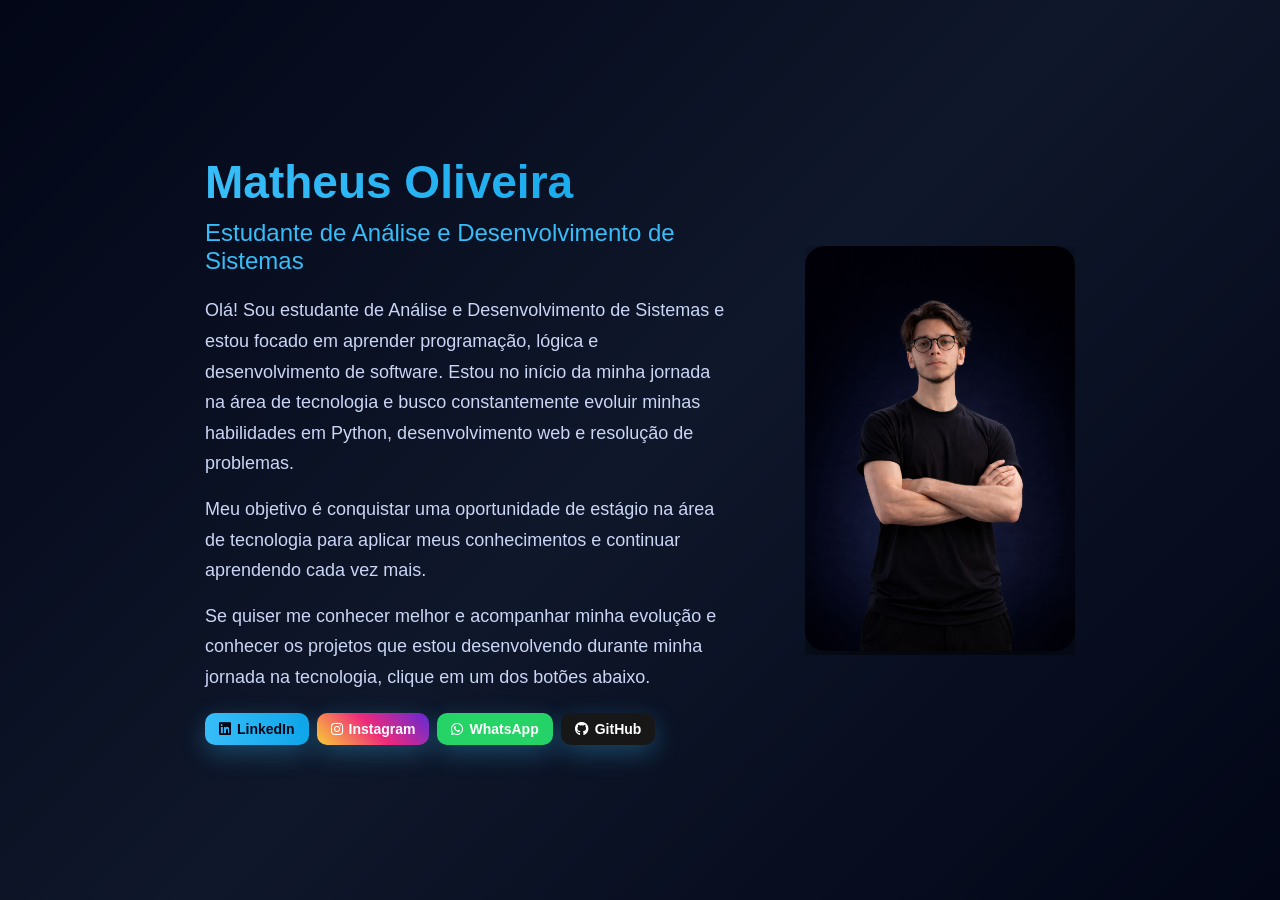
==== index.html @ d2b79931 "Add meta tags for theme color and status bar style Added meta tags for theme color and status bar st" ====
<!DOCTYPE html>
<html lang="pt-br">
<head>

<meta charset="UTF-8">
<meta name="viewport" content="width=device-width, initial-scale=1.0">

<meta name="theme-color" content="#020617">
<meta name="apple-mobile-web-app-status-bar-style" content="black-translucent">

<title>Matheus Oliveira | Estudante de ADS</title>

<link rel="stylesheet" href="https://cdnjs.cloudflare.com/ajax/libs/font-awesome/6.5.0/css/all.min.css">

<style>

html, body{
background:#020617;
}

*{
margin:0;
padding:0;
box-sizing:border-box;
}

body{
font-family:'Segoe UI', Tahoma, Geneva, Verdana, sans-serif;
background:linear-gradient(135deg,#020617,#0f172a,#020617);
color:white;
min-height:100vh;
display:flex;
align-items:center;
justify-content:center;
overflow-x:hidden;
}

/* FUNDO TECNOLÓGICO GRID */

body::before{
content:"";
position:fixed;
top:0;
left:0;
width:100%;
height:100%;

background:
linear-gradient(rgba(56,189,248,0.06) 1px, transparent 1px),
linear-gradient(90deg, rgba(56,189,248,0.06) 1px, transparent 1px);

background-size:40px 40px;

z-index:-2;
}

/* LUZ NEON */

body::after{
content:"";
position:fixed;
top:50%;
left:50%;
width:800px;
height:800px;

background:radial-gradient(circle,#38bdf8 0%, transparent 70%);

transform:translate(-50%,-50%);
opacity:0.18;
filter:blur(120px);

animation:pulse 6s infinite alternate;

z-index:-3;
}

@keyframes pulse{
from{
transform:translate(-50%,-50%) scale(1);
opacity:0.15;
}
to{
transform:translate(-50%,-50%) scale(1.3);
opacity:0.25;
}
}

/* container */

.container{
display:flex;
align-items:center;
justify-content:center;
gap:80px;
padding:60px;
max-width:1200px;
animation:fadeIn 1.2s ease;
}

/* texto */

.texto{
max-width:520px;
}

h1{
font-size:46px;
margin-bottom:10px;
background:linear-gradient(90deg,#38bdf8,#0ea5e9);
-webkit-background-clip:text;
-webkit-text-fill-color:transparent;
}

h2{
margin-bottom:20px;
color:#38bdf8;
font-weight:500;
}

p{
font-size:18px;
line-height:1.7;
color:#cbd5f5;
margin-bottom:15px;
}

/* FOTO */

.foto{
position:relative;
overflow:hidden;
}

.foto img{
width:270px;
border-radius:20px;
box-shadow:0 20px 60px rgba(0,0,0,0.7);
transition:0.4s;
}

.foto:hover img{
transform:scale(1.05) rotate(1deg);
}

/* caixa escondida */

.info{
position:absolute;
bottom:0;
left:0;
width:100%;

background:rgba(2,6,23,0.95);
color:#38bdf8;

padding:16px;
text-align:center;

transform:translateY(100%);
transition:0.4s;

border-bottom-left-radius:20px;
border-bottom-right-radius:20px;

font-weight:600;
}

.foto:hover .info{
transform:translateY(0);
}

.info span{
display:block;
font-size:14px;
margin-top:4px;
color:#cbd5f5;
font-weight:400;
letter-spacing:1px;
}

/* BOTÕES */

.botoes{
display:flex;
flex-wrap:wrap;
gap:8px;
margin-top:20px;
}

.botao{
display:flex;
align-items:center;
justify-content:center;

padding:8px 14px;
font-size:14px;

border-radius:10px;
background:linear-gradient(90deg,#38bdf8,#0ea5e9);
color:#020617;
font-weight:600;
text-decoration:none;
border:none;
cursor:pointer;
transition:0.3s;
box-shadow:0 8px 25px rgba(56,189,248,0.3);
}

.botao:hover{
transform:translateY(-3px);
box-shadow:0 12px 35px rgba(56,189,248,0.5);
}

/* ícones */

.botao i{
margin-right:6px;
}

/* cores específicas */

.instagram{
background:linear-gradient(45deg,#f9ce34,#ee2a7b,#6228d7);
color:white;
}

.whatsapp{
background:#25D366;
color:white;
}

.whatsapp:hover{
background:#1ebe5d;
}

.github{
background:#181717;
color:white;
}

.github:hover{
background:#000;
}

/* animação */

@keyframes fadeIn{
from{
opacity:0;
transform:translateY(20px);
}
to{
opacity:1;
transform:translateY(0);
}
}

/* responsivo */

@media (max-width:900px){

body{
width:100%;
flex-direction:column;
justify-content:flex-start;
min-height:100dvh;
padding-bottom:40px;
}

.container{
flex-direction:column;
text-align:center;
gap:40px;
padding:40px;
width:100%;
align-items:center;
justify-content:center;
}

.botoes{
justify-content:center;
}

.botao{
min-width:140px;
}

.foto img{
width:220px;
}

.info{
transform:translateY(0);
}

h1{
font-size:36px;
}

p{
font-size:16px;
}

}

</style>
</head>

<body>

<div class="container">

<div class="texto">

<h1>Matheus Oliveira</h1>

<h2>Estudante de Análise e Desenvolvimento de Sistemas</h2>

<p>
Olá! Sou estudante de Análise e Desenvolvimento de Sistemas e estou focado em aprender
programação, lógica e desenvolvimento de software. Estou no início da minha jornada
na área de tecnologia e busco constantemente evoluir minhas habilidades em
Python, desenvolvimento web e resolução de problemas.
</p>

<p>
Meu objetivo é conquistar uma oportunidade de estágio na área de tecnologia
para aplicar meus conhecimentos e continuar aprendendo cada vez mais.
</p>

<p>
Se quiser me conhecer melhor e acompanhar minha evolução e conhecer os projetos que estou desenvolvendo
durante minha jornada na tecnologia, clique em um dos botões abaixo.
</p>

<div class="botoes">

<a class="botao" href="https://www.linkedin.com/in/matheus-oliveira-971b003a2" target="_blank">
<i class="fa-brands fa-linkedin"></i> LinkedIn
</a>

<a class="botao instagram" href="https://www.instagram.com/otheus.oliveira" target="_blank">
<i class="fa-brands fa-instagram"></i> Instagram
</a>

<a class="botao whatsapp" href="https://wa.me/5511916743110" target="_blank">
<i class="fa-brands fa-whatsapp"></i> WhatsApp
</a>

<a class="botao github" href="https://github.com/TheusVicente" target="_blank">
<i class="fa-brands fa-github"></i> GitHub
</a>

</div>

</div>

<div class="foto">

<img src="foto.jpg" alt="Foto de Matheus">

<div class="info">
Future Software Developer 💻
<span>Est. 2004</span>
</div>

</div>

</div>

</body>
</html>
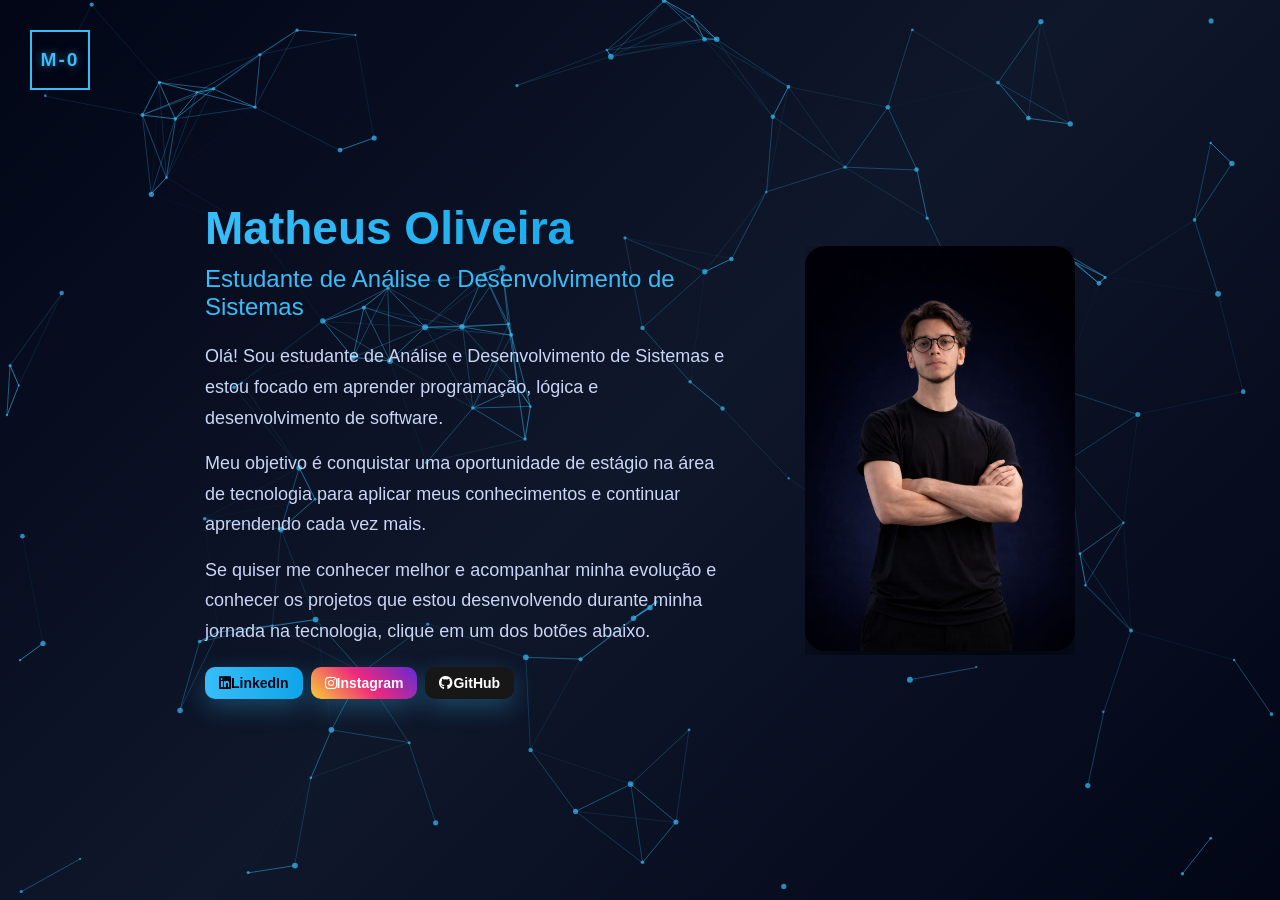
==== commit c14eeb05: "Refactor index.html structure and styles" ====
--- a/index.html
+++ b/index.html
@@ -1,373 +1,385 @@
 <!DOCTYPE html>
 <html lang="pt-br">
 <head>
-
-<meta charset="UTF-8">
-<meta name="viewport" content="width=device-width, initial-scale=1.0">
-
-<meta name="theme-color" content="#020617">
-<meta name="apple-mobile-web-app-status-bar-style" content="black-translucent">
-
-<title>Matheus Oliveira | Estudante de ADS</title>
-
-<link rel="stylesheet" href="https://cdnjs.cloudflare.com/ajax/libs/font-awesome/6.5.0/css/all.min.css">
-
-<style>
-
-html, body{
-background:#020617;
-}
-
-*{
-margin:0;
-padding:0;
-box-sizing:border-box;
-}
-
-body{
-font-family:'Segoe UI', Tahoma, Geneva, Verdana, sans-serif;
-background:linear-gradient(135deg,#020617,#0f172a,#020617);
-color:white;
-min-height:100vh;
-display:flex;
-align-items:center;
-justify-content:center;
-overflow-x:hidden;
-}
-
-/* FUNDO TECNOLÓGICO GRID */
-
-body::before{
-content:"";
-position:fixed;
-top:0;
-left:0;
-width:100%;
-height:100%;
-
-background:
-linear-gradient(rgba(56,189,248,0.06) 1px, transparent 1px),
-linear-gradient(90deg, rgba(56,189,248,0.06) 1px, transparent 1px);
-
-background-size:40px 40px;
-
-z-index:-2;
-}
-
-/* LUZ NEON */
-
-body::after{
-content:"";
-position:fixed;
-top:50%;
-left:50%;
-width:800px;
-height:800px;
-
-background:radial-gradient(circle,#38bdf8 0%, transparent 70%);
-
-transform:translate(-50%,-50%);
-opacity:0.18;
-filter:blur(120px);
-
-animation:pulse 6s infinite alternate;
-
-z-index:-3;
-}
-
-@keyframes pulse{
-from{
-transform:translate(-50%,-50%) scale(1);
-opacity:0.15;
-}
-to{
-transform:translate(-50%,-50%) scale(1.3);
-opacity:0.25;
-}
-}
-
-/* container */
-
-.container{
-display:flex;
-align-items:center;
-justify-content:center;
-gap:80px;
-padding:60px;
-max-width:1200px;
-animation:fadeIn 1.2s ease;
-}
-
-/* texto */
-
-.texto{
-max-width:520px;
-}
-
-h1{
-font-size:46px;
-margin-bottom:10px;
-background:linear-gradient(90deg,#38bdf8,#0ea5e9);
--webkit-background-clip:text;
--webkit-text-fill-color:transparent;
-}
-
-h2{
-margin-bottom:20px;
-color:#38bdf8;
-font-weight:500;
-}
-
-p{
-font-size:18px;
-line-height:1.7;
-color:#cbd5f5;
-margin-bottom:15px;
-}
-
-/* FOTO */
-
-.foto{
-position:relative;
-overflow:hidden;
-}
-
-.foto img{
-width:270px;
-border-radius:20px;
-box-shadow:0 20px 60px rgba(0,0,0,0.7);
-transition:0.4s;
-}
-
-.foto:hover img{
-transform:scale(1.05) rotate(1deg);
-}
-
-/* caixa escondida */
-
-.info{
-position:absolute;
-bottom:0;
-left:0;
-width:100%;
-
-background:rgba(2,6,23,0.95);
-color:#38bdf8;
-
-padding:16px;
-text-align:center;
-
-transform:translateY(100%);
-transition:0.4s;
-
-border-bottom-left-radius:20px;
-border-bottom-right-radius:20px;
-
-font-weight:600;
-}
-
-.foto:hover .info{
-transform:translateY(0);
-}
-
-.info span{
-display:block;
-font-size:14px;
-margin-top:4px;
-color:#cbd5f5;
-font-weight:400;
-letter-spacing:1px;
-}
-
-/* BOTÕES */
-
-.botoes{
-display:flex;
-flex-wrap:wrap;
-gap:8px;
-margin-top:20px;
-}
-
-.botao{
-display:flex;
-align-items:center;
-justify-content:center;
-
-padding:8px 14px;
-font-size:14px;
-
-border-radius:10px;
-background:linear-gradient(90deg,#38bdf8,#0ea5e9);
-color:#020617;
-font-weight:600;
-text-decoration:none;
-border:none;
-cursor:pointer;
-transition:0.3s;
-box-shadow:0 8px 25px rgba(56,189,248,0.3);
-}
-
-.botao:hover{
-transform:translateY(-3px);
-box-shadow:0 12px 35px rgba(56,189,248,0.5);
-}
-
-/* ícones */
-
-.botao i{
-margin-right:6px;
-}
-
-/* cores específicas */
-
-.instagram{
-background:linear-gradient(45deg,#f9ce34,#ee2a7b,#6228d7);
-color:white;
-}
-
-.whatsapp{
-background:#25D366;
-color:white;
-}
-
-.whatsapp:hover{
-background:#1ebe5d;
-}
-
-.github{
-background:#181717;
-color:white;
-}
-
-.github:hover{
-background:#000;
-}
-
-/* animação */
-
-@keyframes fadeIn{
-from{
-opacity:0;
-transform:translateY(20px);
-}
-to{
-opacity:1;
-transform:translateY(0);
-}
-}
-
-/* responsivo */
-
-@media (max-width:900px){
-
-body{
-width:100%;
-flex-direction:column;
-justify-content:flex-start;
-min-height:100dvh;
-padding-bottom:40px;
-}
-
-.container{
-flex-direction:column;
-text-align:center;
-gap:40px;
-padding:40px;
-width:100%;
-align-items:center;
-justify-content:center;
-}
-
-.botoes{
-justify-content:center;
-}
-
-.botao{
-min-width:140px;
-}
-
-.foto img{
-width:220px;
-}
-
-.info{
-transform:translateY(0);
-}
-
-h1{
-font-size:36px;
-}
-
-p{
-font-size:16px;
-}
-
-}
-
-</style>
+    <meta charset="UTF-8">
+    <meta name="viewport" content="width=device-width, initial-scale=1.0">
+    <meta name="theme-color" content="#020617">
+    <title>M-O | Matheus Oliveira</title>
+    <link rel="stylesheet" href="https://cdnjs.cloudflare.com/ajax/libs/font-awesome/6.5.0/css/all.min.css">
+
+    <style>
+        html, body {
+            background: #020617;
+            margin: 0;
+            padding: 0;
+            overflow: hidden;
+        }
+
+        *{
+            margin:0;
+            padding:0;
+            box-sizing:border-box;
+        }
+
+        body {
+            font-family: 'Segoe UI', Tahoma, Geneva, Verdana, sans-serif;
+            background: linear-gradient(135deg, #020617, #0f172a, #020617);
+            color: white;
+            min-height: 100vh;
+            display: flex;
+            align-items: center;
+            justify-content: center;
+            overflow-x: hidden;
+        }
+
+        /* --- MENU CIRCULAR M-O --- */
+        .menu-container {
+            position: fixed;
+            top: 30px;
+            left: 30px;
+            z-index: 200;
+        }
+
+        .logo-mo-trigger {
+            width: 60px;
+            height: 60px;
+            border: 2px solid #38bdf8;
+            background: rgba(2, 6, 23, 0.9);
+            color: #38bdf8;
+            font-weight: 800;
+            font-size: 1.2rem;
+            display: flex;
+            align-items: center;
+            justify-content: center;
+            cursor: pointer;
+            letter-spacing: 2px;
+            text-shadow: 0 0 10px rgba(56, 189, 248, 0.5);
+            transition: 0.5s cubic-bezier(0.68, -0.55, 0.265, 1.55);
+        }
+
+        .menu-container.active .logo-mo-trigger {
+            transform: rotate(45deg);
+            color: #fff;
+            border-color: #fff;
+        }
+
+        .menu-items {
+            position: absolute;
+            top: 0; left: 0;
+            list-style: none;
+            transition: 0.5s;
+            opacity: 0;
+            pointer-events: none;
+        }
+
+        .menu-container.active .menu-items {
+            opacity: 1;
+            pointer-events: auto;
+        }
+
+        .menu-item {
+            position: absolute;
+            top: 0; left: 0;
+            transition: 0.5s;
+            transition-delay: calc(0.1s * var(--i));
+        }
+
+        .menu-container.active .menu-item:nth-child(1) { transform: translateY(80px); }
+        .menu-container.active .menu-item:nth-child(2) { transform: translateX(80px); }
+        .menu-container.active .menu-item:nth-child(3) { transform: translate(60px, 60px); }
+
+        .menu-link {
+            width: 50px;
+            height: 50px;
+            background: #38bdf8;
+            color: #020617;
+            border-radius: 50%;
+            display: flex;
+            align-items: center;
+            justify-content: center;
+            text-decoration: none;
+            box-shadow: 0 0 15px rgba(56, 189, 248, 0.4);
+            transition: 0.3s;
+        }
+
+        .menu-link:hover { background: #fff; transform: scale(1.1); }
+
+        /* --- NOVO FUNDO DE PARTÍCULAS (CANVAS) --- */
+        #particle-canvas {
+            position: fixed;
+            top: 0; left: 0; width: 100%; height: 100%;
+            z-index: 1; /* Atrás do conteúdo */
+            pointer-events: none;
+        }
+
+        /* --- CONTAINER E TEXTO --- */
+        .container {
+            display: flex;
+            align-items: center;
+            justify-content: center;
+            gap: 80px;
+            padding: 60px;
+            max-width: 1200px;
+            position: relative;
+            z-index: 10;
+            animation: fadeIn 1.2s ease;
+        }
+
+        .texto { max-width: 520px; }
+
+        h1 {
+            font-size: 46px;
+            margin-bottom: 10px;
+            background: linear-gradient(90deg,#38bdf8,#0ea5e9);
+            -webkit-background-clip: text;
+            -webkit-text-fill-color: transparent;
+            cursor: pointer;
+        }
+
+        h2 { margin-bottom: 20px; color: #38bdf8; font-weight: 500; }
+        p { font-size: 18px; line-height: 1.7; color: #cbd5f5; margin-bottom: 15px; }
+
+        /* --- FOTO (ESTILO ORIGINAL PRESERVADO) --- */
+        .foto {
+            position: relative;
+            overflow: hidden;
+        }
+
+        .foto img {
+            width: 270px;
+            border-radius: 20px;
+            box-shadow: 0 20px 60px rgba(0,0,0,0.7);
+            transition: 0.4s;
+        }
+
+        .foto:hover img {
+            transform: scale(1.05) rotate(1deg);
+        }
+
+        .info {
+            position: absolute;
+            bottom: 0;
+            left: 0;
+            width: 100%;
+            background: rgba(2, 6, 23, 0.95);
+            color: #38bdf8;
+            padding: 16px;
+            text-align: center;
+            transform: translateY(100%);
+            transition: 0.4s;
+            border-bottom-left-radius: 20px;
+            border-bottom-right-radius: 20px;
+            font-weight: 600;
+        }
+
+        .foto:hover .info {
+            transform: translateY(0);
+        }
+
+        .info span {
+            display: block;
+            font-size: 14px;
+            margin-top: 4px;
+            color: #cbd5f5;
+            font-weight: 400;
+            letter-spacing: 1px;
+        }
+
+        /* --- BOTÕES --- */
+        .botoes { display: flex; flex-wrap: wrap; gap: 8px; margin-top: 20px; }
+        .botao {
+            display: flex; align-items: center; justify-content: center;
+            padding: 8px 14px; font-size: 14px; border-radius: 10px;
+            background: linear-gradient(90deg,#38bdf8,#0ea5e9);
+            color: #020617; font-weight: 600; text-decoration: none;
+            transition: 0.3s; box-shadow: 0 8px 25px rgba(56, 189, 248, 0.3);
+        }
+        .botao:hover { transform: translateY(-3px); box-shadow: 0 12px 35px rgba(56, 189, 248, 0.5); }
+        
+        /* INSTAGRAM ORIGINAL PRESERVADO */
+        .instagram {
+            background: linear-gradient(45deg,#f9ce34,#ee2a7b,#6228d7);
+            color: white;
+        }
+
+        .github { background: #181717; color: white; }
+
+        @keyframes fadeIn { from { opacity: 0; transform: translateY(20px); } to { opacity: 1; transform: translateY(0); } }
+
+        @media (max-width: 900px) {
+            .container { flex-direction: column; text-align: center; padding: 40px; width: 100%; }
+            .foto img { width: 220px; }
+            h1 { font-size: 36px; }
+            .botoes { justify-content: center; }
+            .info { transform: translateY(0); }
+            body { overflow-y: auto; }
+        }
+    </style>
 </head>
-
 <body>
 
+<div class="menu-container" id="techMenu">
+    <div class="logo-mo-trigger" onclick="toggleMenu()">M-0</div>
+    <ul class="menu-items">
+        <li class="menu-item" style="--i:1">
+            <a href="curriculo.pdf" target="_blank" class="menu-link" title="Currículo">
+                <i class="fas fa-file-pdf"></i>
+            </a>
+        </li>
+        <li class="menu-item" style="--i:2">
+            <a href="https://github.com/TheusVicente?tab=repositories" target="_blank" class="menu-link" title="Projetos">
+                <i class="fas fa-code"></i>
+            </a>
+        </li>
+        <li class="menu-item" style="--i:3">
+            <a href="https://wa.me/5511916743110" target="_blank" class="menu-link" style="background: #25D366;">
+                <i class="fab fa-whatsapp"></i>
+            </a>
+        </li>
+    </ul>
+</div>
+
+<canvas id="particle-canvas"></canvas>
+
 <div class="container">
-
-<div class="texto">
-
-<h1>Matheus Oliveira</h1>
-
-<h2>Estudante de Análise e Desenvolvimento de Sistemas</h2>
-
-<p>
-Olá! Sou estudante de Análise e Desenvolvimento de Sistemas e estou focado em aprender
-programação, lógica e desenvolvimento de software. Estou no início da minha jornada
-na área de tecnologia e busco constantemente evoluir minhas habilidades em
-Python, desenvolvimento web e resolução de problemas.
-</p>
-
-<p>
-Meu objetivo é conquistar uma oportunidade de estágio na área de tecnologia
-para aplicar meus conhecimentos e continuar aprendendo cada vez mais.
-</p>
-
-<p>
-Se quiser me conhecer melhor e acompanhar minha evolução e conhecer os projetos que estou desenvolvendo
-durante minha jornada na tecnologia, clique em um dos botões abaixo.
-</p>
-
-<div class="botoes">
-
-<a class="botao" href="https://www.linkedin.com/in/matheus-oliveira-971b003a2" target="_blank">
-<i class="fa-brands fa-linkedin"></i> LinkedIn
-</a>
-
-<a class="botao instagram" href="https://www.instagram.com/otheus.oliveira" target="_blank">
-<i class="fa-brands fa-instagram"></i> Instagram
-</a>
-
-<a class="botao whatsapp" href="https://wa.me/5511916743110" target="_blank">
-<i class="fa-brands fa-whatsapp"></i> WhatsApp
-</a>
-
-<a class="botao github" href="https://github.com/TheusVicente" target="_blank">
-<i class="fa-brands fa-github"></i> GitHub
-</a>
-
+    <div class="texto">
+        <h1 id="cypher-name" data-value="Matheus Oliveira">Matheus Oliveira</h1>
+        <h2>Estudante de Análise e Desenvolvimento de Sistemas</h2>
+
+        <p>Olá! Sou estudante de Análise e Desenvolvimento de Sistemas e estou focado em aprender programação, lógica e desenvolvimento de software.</p>
+        
+        <p>Meu objetivo é conquistar uma oportunidade de estágio na área de tecnologia para aplicar meus conhecimentos e continuar aprendendo cada vez mais.</p>
+
+        <p>Se quiser me conhecer melhor e acompanhar minha evolução e conhecer os projetos que estou desenvolvendo durante minha jornada na tecnologia, clique em um dos botões abaixo.</p>
+
+        <div class="botoes">
+            <a class="botao" href="https://www.linkedin.com/in/matheus-oliveira-971b003a2" target="_blank">
+                <i class="fa-brands fa-linkedin"></i> LinkedIn
+            </a>
+            <a class="botao instagram" href="https://www.instagram.com/otheus.oliveira" target="_blank">
+                <i class="fa-brands fa-instagram"></i> Instagram
+            </a>
+            <a class="botao github" href="https://github.com/TheusVicente" target="_blank">
+                <i class="fa-brands fa-github"></i> GitHub
+            </a>
+        </div>
+    </div>
+
+    <div class="foto">
+        <img src="foto.jpg" alt="Foto de Matheus">
+        <div class="info">
+            Future Software Developer 💻
+            <span>Est. 2004</span>
+        </div>
+    </div>
 </div>
 
-</div>
-
-<div class="foto">
-
-<img src="foto.jpg" alt="Foto de Matheus">
-
-<div class="info">
-Future Software Developer 💻
-<span>Est. 2004</span>
-</div>
-
-</div>
-
-</div>
+<script>
+    function toggleMenu() { document.getElementById('techMenu').classList.toggle('active'); }
+
+    // Efeito Cypher
+    const letters = "ABCDEFGHIJKLMNOPQRSTUVWXYZ0123456789";
+    let interval = null;
+    function runCypher() {
+        const target = document.querySelector("#cypher-name");
+        let iteration = 0;
+        clearInterval(interval);
+        interval = setInterval(() => {
+            target.innerText = target.innerText.split("").map((letter, index) => {
+                if(index < iteration) return target.dataset.value[index];
+                return letters[Math.floor(Math.random() * 26)];
+            }).join("");
+            if(iteration >= target.dataset.value.length) clearInterval(interval);
+            iteration += 1 / 3;
+        }, 30);
+    }
+    window.onload = runCypher;
+    document.querySelector("#cypher-name").onmouseover = runCypher;
+
+    // --- NOVA LÓGICA DE PARTÍCULAS (MALHA DE DADOS / PLEXUS) ---
+    const canvas = document.getElementById('particle-canvas');
+    const ctx = canvas.getContext('2d');
+    let particles = [];
+    let mouse = { x: null, y: null };
+
+    // Rastreia o mouse
+    window.addEventListener('mousemove', e => { mouse.x = e.x; mouse.y = e.y; });
+
+    function init() {
+        canvas.width = window.innerWidth;
+        canvas.height = window.innerHeight;
+        particles = [];
+        // Define a densidade com base no tamanho da tela
+        const numberOfParticles = (canvas.width * canvas.height) / 9000;
+        for (let i = 0; i < numberOfParticles; i++) {
+            particles.push({
+                x: Math.random() * canvas.width,
+                y: Math.random() * canvas.height,
+                vx: (Math.random() - 0.5) * 1, // Velocidade X
+                vy: (Math.random() - 0.5) * 1, // Velocidade Y
+                size: Math.random() * 2 + 1
+            });
+        }
+    }
+
+    function draw() {
+        ctx.clearRect(0, 0, canvas.width, canvas.height);
+        
+        particles.forEach((p, i) => {
+            p.x += p.vx;
+            p.y += p.vy;
+
+            // Rebate nas bordas
+            if (p.x < 0 || p.x > canvas.width) p.vx *= -1;
+            if (p.y < 0 || p.y > canvas.height) p.vy *= -1;
+
+            // Desenha o ponto (nó)
+            ctx.beginPath();
+            ctx.arc(p.x, p.y, p.size, 0, Math.PI * 2);
+            ctx.fillStyle = 'rgba(56, 189, 248, 0.7)';
+            ctx.fill();
+
+            // Lógica de Conexão ( Plexus )
+            for (let j = i + 1; j < particles.length; j++) {
+                const p2 = particles[j];
+                const dx = p.x - p2.x;
+                const dy = p.y - p2.y;
+                const dist = Math.sqrt(dx*dx + dy*dy);
+
+                // Se estiverem perto, desenha a linha
+                if (dist < 120) {
+                    ctx.beginPath();
+                    // A opacidade diminui com a distância
+                    ctx.strokeStyle = `rgba(56, 189, 248, ${1 - dist/120})`;
+                    ctx.lineWidth = 0.8;
+                    ctx.moveTo(p.x, p.y);
+                    ctx.lineTo(p2.x, p2.y);
+                    ctx.stroke();
+                }
+            }
+            
+            // Interação opcional com o mouse (desenha linhas para o mouse)
+            if(mouse.x){
+                const dxMouse = p.x - mouse.x;
+                const dyMouse = p.y - mouse.y;
+                const distMouse = Math.sqrt(dxMouse*dxMouse + dyMouse*dyMouse);
+                if(distMouse < 150){
+                    ctx.beginPath();
+                    ctx.strokeStyle = `rgba(56, 189, 248, ${1 - distMouse/150})`;
+                    ctx.lineWidth = 1;
+                    ctx.moveTo(p.x, p.y);
+                    ctx.lineTo(mouse.x, mouse.y);
+                    ctx.stroke();
+                }
+            }
+        });
+        requestAnimationFrame(draw);
+    }
+
+    init();
+    draw();
+    window.onresize = init;
+</script>
 
 </body>
 </html>
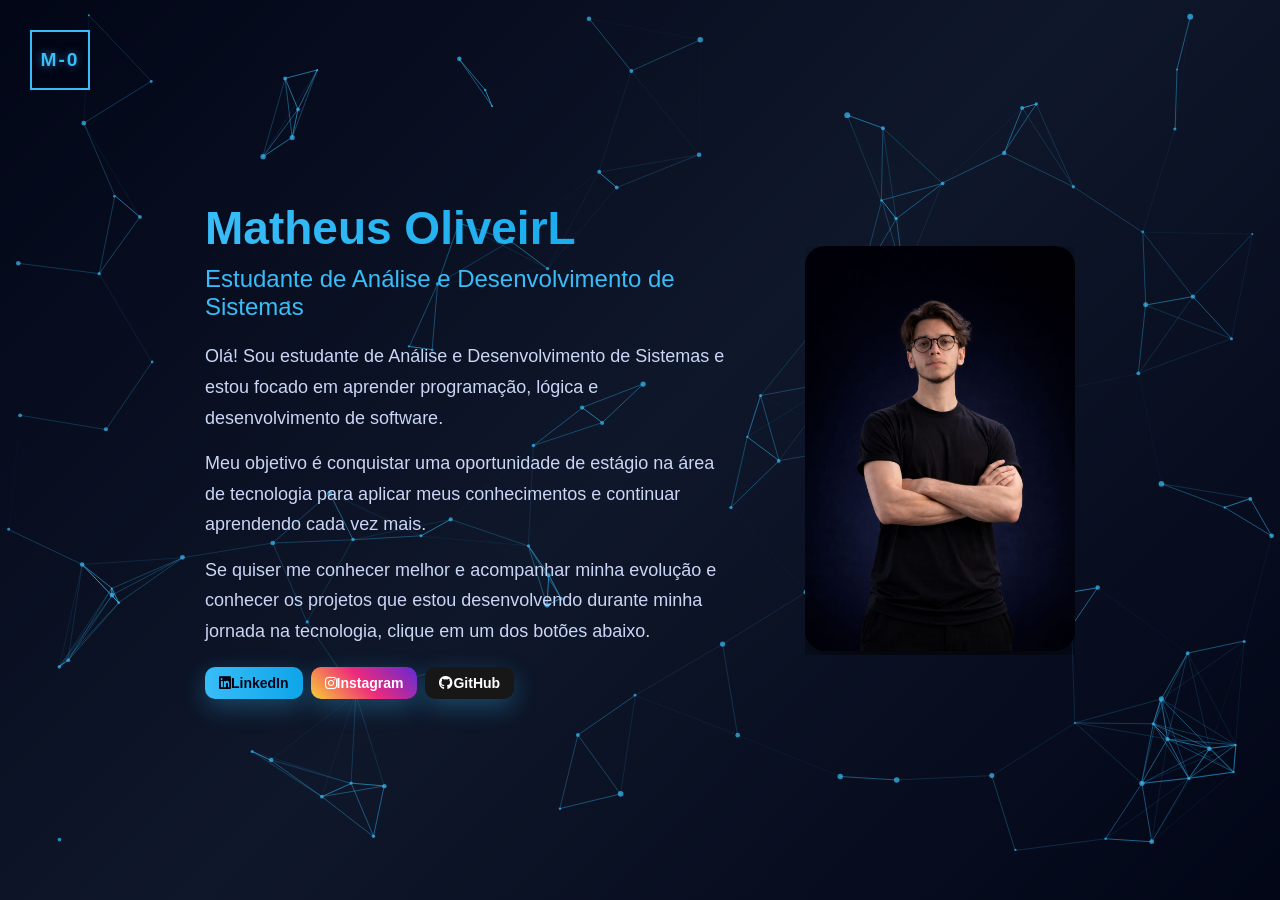
==== commit b070f00e: "Fix mobile scrolling and layout issues Removed overflow hidden to allow scrolling on mobile and adju" ====
--- a/index.html
+++ b/index.html
@@ -12,7 +12,9 @@
             background: #020617;
             margin: 0;
             padding: 0;
-            overflow: hidden;
+            /* CORREÇÃO: Removido o hidden para permitir scroll no mobile */
+            overflow-x: hidden;
+            overflow-y: auto;
         }
 
         *{
@@ -25,11 +27,11 @@
             font-family: 'Segoe UI', Tahoma, Geneva, Verdana, sans-serif;
             background: linear-gradient(135deg, #020617, #0f172a, #020617);
             color: white;
+            /* CORREÇÃO: min-height em vez de height fixo */
             min-height: 100vh;
             display: flex;
             align-items: center;
             justify-content: center;
-            overflow-x: hidden;
         }
 
         /* --- MENU CIRCULAR M-O --- */
@@ -139,7 +141,7 @@
         h2 { margin-bottom: 20px; color: #38bdf8; font-weight: 500; }
         p { font-size: 18px; line-height: 1.7; color: #cbd5f5; margin-bottom: 15px; }
 
-        /* --- FOTO (ESTILO ORIGINAL PRESERVADO) --- */
+        /* --- FOTO --- */
         .foto {
             position: relative;
             overflow: hidden;
@@ -196,7 +198,6 @@
         }
         .botao:hover { transform: translateY(-3px); box-shadow: 0 12px 35px rgba(56, 189, 248, 0.5); }
         
-        /* INSTAGRAM ORIGINAL PRESERVADO */
         .instagram {
             background: linear-gradient(45deg,#f9ce34,#ee2a7b,#6228d7);
             color: white;
@@ -207,12 +208,13 @@
         @keyframes fadeIn { from { opacity: 0; transform: translateY(20px); } to { opacity: 1; transform: translateY(0); } }
 
         @media (max-width: 900px) {
-            .container { flex-direction: column; text-align: center; padding: 40px; width: 100%; }
+            .container { flex-direction: column; text-align: center; padding: 100px 40px 40px 40px; width: 100%; }
             .foto img { width: 220px; }
             h1 { font-size: 36px; }
             .botoes { justify-content: center; }
             .info { transform: translateY(0); }
-            body { overflow-y: auto; }
+            /* Garante que o body aceite scroll no mobile */
+            body { display: block; overflow-y: auto; }
         }
     </style>
 </head>
@@ -296,27 +298,25 @@
     window.onload = runCypher;
     document.querySelector("#cypher-name").onmouseover = runCypher;
 
-    // --- NOVA LÓGICA DE PARTÍCULAS (MALHA DE DADOS / PLEXUS) ---
+    // --- LÓGICA DE PARTÍCULAS ---
     const canvas = document.getElementById('particle-canvas');
     const ctx = canvas.getContext('2d');
     let particles = [];
     let mouse = { x: null, y: null };
 
-    // Rastreia o mouse
     window.addEventListener('mousemove', e => { mouse.x = e.x; mouse.y = e.y; });
 
     function init() {
         canvas.width = window.innerWidth;
         canvas.height = window.innerHeight;
         particles = [];
-        // Define a densidade com base no tamanho da tela
         const numberOfParticles = (canvas.width * canvas.height) / 9000;
         for (let i = 0; i < numberOfParticles; i++) {
             particles.push({
                 x: Math.random() * canvas.width,
                 y: Math.random() * canvas.height,
-                vx: (Math.random() - 0.5) * 1, // Velocidade X
-                vy: (Math.random() - 0.5) * 1, // Velocidade Y
+                vx: (Math.random() - 0.5) * 1,
+                vy: (Math.random() - 0.5) * 1,
                 size: Math.random() * 2 + 1
             });
         }
@@ -329,27 +329,22 @@
             p.x += p.vx;
             p.y += p.vy;
 
-            // Rebate nas bordas
             if (p.x < 0 || p.x > canvas.width) p.vx *= -1;
             if (p.y < 0 || p.y > canvas.height) p.vy *= -1;
 
-            // Desenha o ponto (nó)
             ctx.beginPath();
             ctx.arc(p.x, p.y, p.size, 0, Math.PI * 2);
             ctx.fillStyle = 'rgba(56, 189, 248, 0.7)';
             ctx.fill();
 
-            // Lógica de Conexão ( Plexus )
             for (let j = i + 1; j < particles.length; j++) {
                 const p2 = particles[j];
                 const dx = p.x - p2.x;
                 const dy = p.y - p2.y;
                 const dist = Math.sqrt(dx*dx + dy*dy);
 
-                // Se estiverem perto, desenha a linha
                 if (dist < 120) {
                     ctx.beginPath();
-                    // A opacidade diminui com a distância
                     ctx.strokeStyle = `rgba(56, 189, 248, ${1 - dist/120})`;
                     ctx.lineWidth = 0.8;
                     ctx.moveTo(p.x, p.y);
@@ -357,21 +352,6 @@
                     ctx.stroke();
                 }
             }
-            
-            // Interação opcional com o mouse (desenha linhas para o mouse)
-            if(mouse.x){
-                const dxMouse = p.x - mouse.x;
-                const dyMouse = p.y - mouse.y;
-                const distMouse = Math.sqrt(dxMouse*dxMouse + dyMouse*dyMouse);
-                if(distMouse < 150){
-                    ctx.beginPath();
-                    ctx.strokeStyle = `rgba(56, 189, 248, ${1 - distMouse/150})`;
-                    ctx.lineWidth = 1;
-                    ctx.moveTo(p.x, p.y);
-                    ctx.lineTo(mouse.x, mouse.y);
-                    ctx.stroke();
-                }
-            }
         });
         requestAnimationFrame(draw);
     }
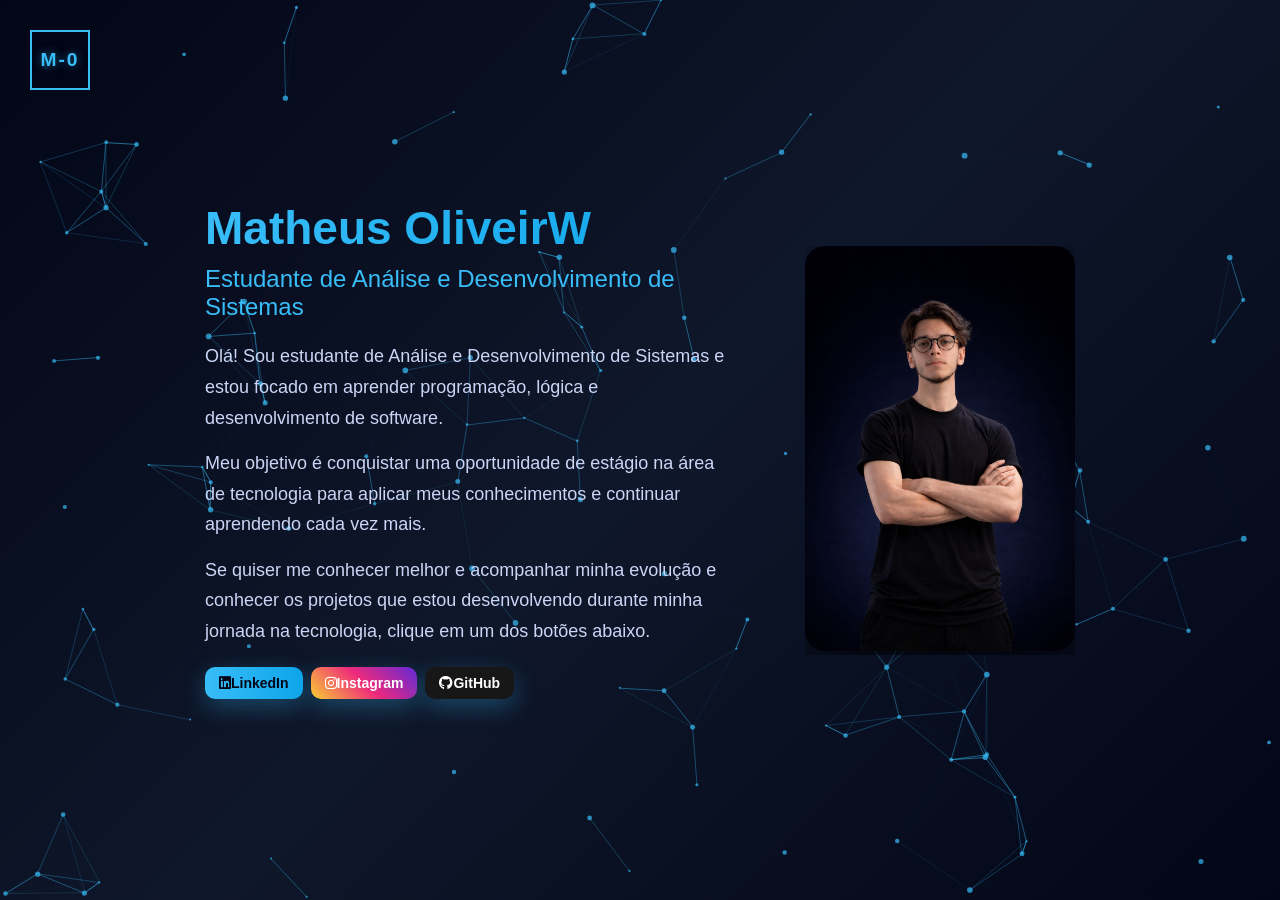
==== commit 866bebd1: "Refactor index.html for mobile optimization and styling Updated HTML structure and styles for better" ====
--- a/index.html
+++ b/index.html
@@ -2,7 +2,7 @@
 <html lang="pt-br">
 <head>
     <meta charset="UTF-8">
-    <meta name="viewport" content="width=device-width, initial-scale=1.0">
+    <meta name="viewport" content="width=device-width, initial-scale=1.0, maximum-scale=1.0, user-scalable=no">
     <meta name="theme-color" content="#020617">
     <title>M-O | Matheus Oliveira</title>
     <link rel="stylesheet" href="https://cdnjs.cloudflare.com/ajax/libs/font-awesome/6.5.0/css/all.min.css">
@@ -12,9 +12,11 @@
             background: #020617;
             margin: 0;
             padding: 0;
-            /* CORREÇÃO: Removido o hidden para permitir scroll no mobile */
+            /* CORREÇÃO: Permite scroll e evita que a tela "pule" */
             overflow-x: hidden;
             overflow-y: auto;
+            width: 100%;
+            height: 100%;
         }
 
         *{
@@ -27,7 +29,6 @@
             font-family: 'Segoe UI', Tahoma, Geneva, Verdana, sans-serif;
             background: linear-gradient(135deg, #020617, #0f172a, #020617);
             color: white;
-            /* CORREÇÃO: min-height em vez de height fixo */
             min-height: 100vh;
             display: flex;
             align-items: center;
@@ -110,7 +111,7 @@
         #particle-canvas {
             position: fixed;
             top: 0; left: 0; width: 100%; height: 100%;
-            z-index: 1; /* Atrás do conteúdo */
+            z-index: 1;
             pointer-events: none;
         }
 
@@ -125,9 +126,10 @@
             position: relative;
             z-index: 10;
             animation: fadeIn 1.2s ease;
-        }
-
-        .texto { max-width: 520px; }
+            width: 100%;
+        }
+
+        .texto { max-width: 520px; width: 100%; }
 
         h1 {
             font-size: 46px;
@@ -145,6 +147,7 @@
         .foto {
             position: relative;
             overflow: hidden;
+            flex-shrink: 0;
         }
 
         .foto img {
@@ -208,13 +211,19 @@
         @keyframes fadeIn { from { opacity: 0; transform: translateY(20px); } to { opacity: 1; transform: translateY(0); } }
 
         @media (max-width: 900px) {
-            .container { flex-direction: column; text-align: center; padding: 100px 40px 40px 40px; width: 100%; }
+            body { display: block; overflow-y: auto; }
+            .container { 
+                flex-direction: column; 
+                text-align: center; 
+                padding: 120px 25px 40px 25px; 
+                width: 100%; 
+                gap: 40px;
+            }
+            .foto { order: -1; } /* Foto em cima no mobile */
             .foto img { width: 220px; }
-            h1 { font-size: 36px; }
+            h1 { font-size: 34px; }
             .botoes { justify-content: center; }
-            .info { transform: translateY(0); }
-            /* Garante que o body aceite scroll no mobile */
-            body { display: block; overflow-y: auto; }
+            .info { transform: translateY(0); position: relative; border-radius: 0 0 20px 20px; }
         }
     </style>
 </head>
@@ -310,7 +319,9 @@
         canvas.width = window.innerWidth;
         canvas.height = window.innerHeight;
         particles = [];
-        const numberOfParticles = (canvas.width * canvas.height) / 9000;
+        /* Ajuste de densidade para mobile */
+        const density = window.innerWidth < 900 ? 15000 : 9000;
+        const numberOfParticles = (canvas.width * canvas.height) / density;
         for (let i = 0; i < numberOfParticles; i++) {
             particles.push({
                 x: Math.random() * canvas.width,
@@ -343,9 +354,9 @@
                 const dy = p.y - p2.y;
                 const dist = Math.sqrt(dx*dx + dy*dy);
 
-                if (dist < 120) {
+                if (dist < 100) {
                     ctx.beginPath();
-                    ctx.strokeStyle = `rgba(56, 189, 248, ${1 - dist/120})`;
+                    ctx.strokeStyle = `rgba(56, 189, 248, ${1 - dist/100})`;
                     ctx.lineWidth = 0.8;
                     ctx.moveTo(p.x, p.y);
                     ctx.lineTo(p2.x, p2.y);
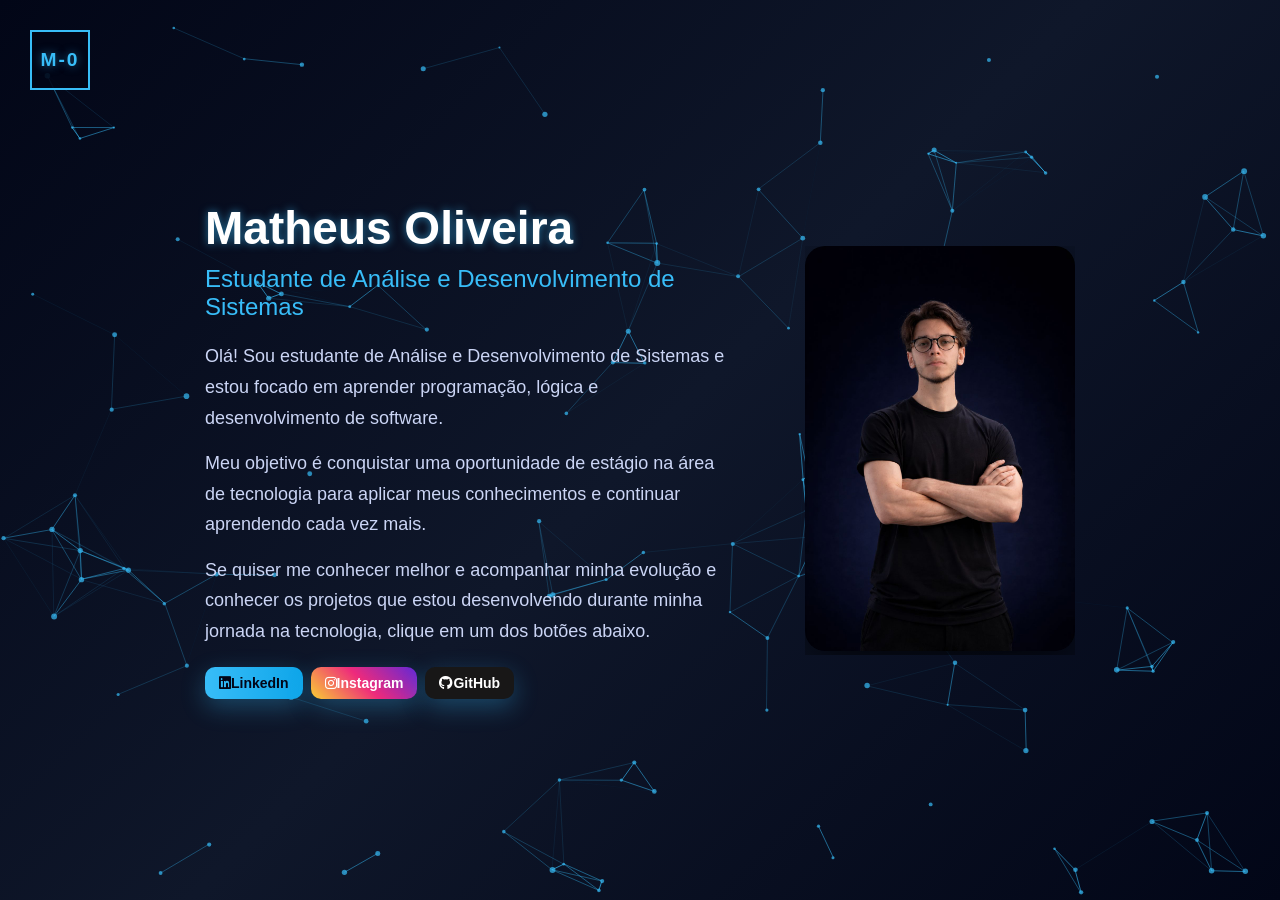
==== commit 17339395: "Clean up index.html by removing cypher effect Removed the cypher effect script and cleaned up the co" ====
--- a/index.html
+++ b/index.html
@@ -131,13 +131,19 @@
 
         .texto { max-width: 520px; width: 100%; }
 
+        /* --- EFEITO CLEAN PULSANTE NO NOME --- */
         h1 {
             font-size: 46px;
             margin-bottom: 10px;
-            background: linear-gradient(90deg,#38bdf8,#0ea5e9);
-            -webkit-background-clip: text;
-            -webkit-text-fill-color: transparent;
+            color: #fff;
             cursor: pointer;
+            text-shadow: 0 0 8px rgba(56, 189, 248, 0.6);
+            animation: neonPulse 3s infinite alternate;
+        }
+
+        @keyframes neonPulse {
+            from { text-shadow: 0 0 5px rgba(56, 189, 248, 0.5), 0 0 10px rgba(56, 189, 248, 0.3); }
+            to { text-shadow: 0 0 15px rgba(56, 189, 248, 0.8), 0 0 25px rgba(56, 189, 248, 0.6); }
         }
 
         h2 { margin-bottom: 20px; color: #38bdf8; font-weight: 500; }
@@ -254,7 +260,7 @@
 
 <div class="container">
     <div class="texto">
-        <h1 id="cypher-name" data-value="Matheus Oliveira">Matheus Oliveira</h1>
+        <h1>Matheus Oliveira</h1>
         <h2>Estudante de Análise e Desenvolvimento de Sistemas</h2>
 
         <p>Olá! Sou estudante de Análise e Desenvolvimento de Sistemas e estou focado em aprender programação, lógica e desenvolvimento de software.</p>
@@ -288,24 +294,7 @@
 <script>
     function toggleMenu() { document.getElementById('techMenu').classList.toggle('active'); }
 
-    // Efeito Cypher
-    const letters = "ABCDEFGHIJKLMNOPQRSTUVWXYZ0123456789";
-    let interval = null;
-    function runCypher() {
-        const target = document.querySelector("#cypher-name");
-        let iteration = 0;
-        clearInterval(interval);
-        interval = setInterval(() => {
-            target.innerText = target.innerText.split("").map((letter, index) => {
-                if(index < iteration) return target.dataset.value[index];
-                return letters[Math.floor(Math.random() * 26)];
-            }).join("");
-            if(iteration >= target.dataset.value.length) clearInterval(interval);
-            iteration += 1 / 3;
-        }, 30);
-    }
-    window.onload = runCypher;
-    document.querySelector("#cypher-name").onmouseover = runCypher;
+    // O SCRIPT DO EFEITO CYPHER FOI REMOVIDO PARA LIMPAR O CÓDIGO
 
     // --- LÓGICA DE PARTÍCULAS ---
     const canvas = document.getElementById('particle-canvas');
@@ -319,7 +308,6 @@
         canvas.width = window.innerWidth;
         canvas.height = window.innerHeight;
         particles = [];
-        /* Ajuste de densidade para mobile */
         const density = window.innerWidth < 900 ? 15000 : 9000;
         const numberOfParticles = (canvas.width * canvas.height) / density;
         for (let i = 0; i < numberOfParticles; i++) {
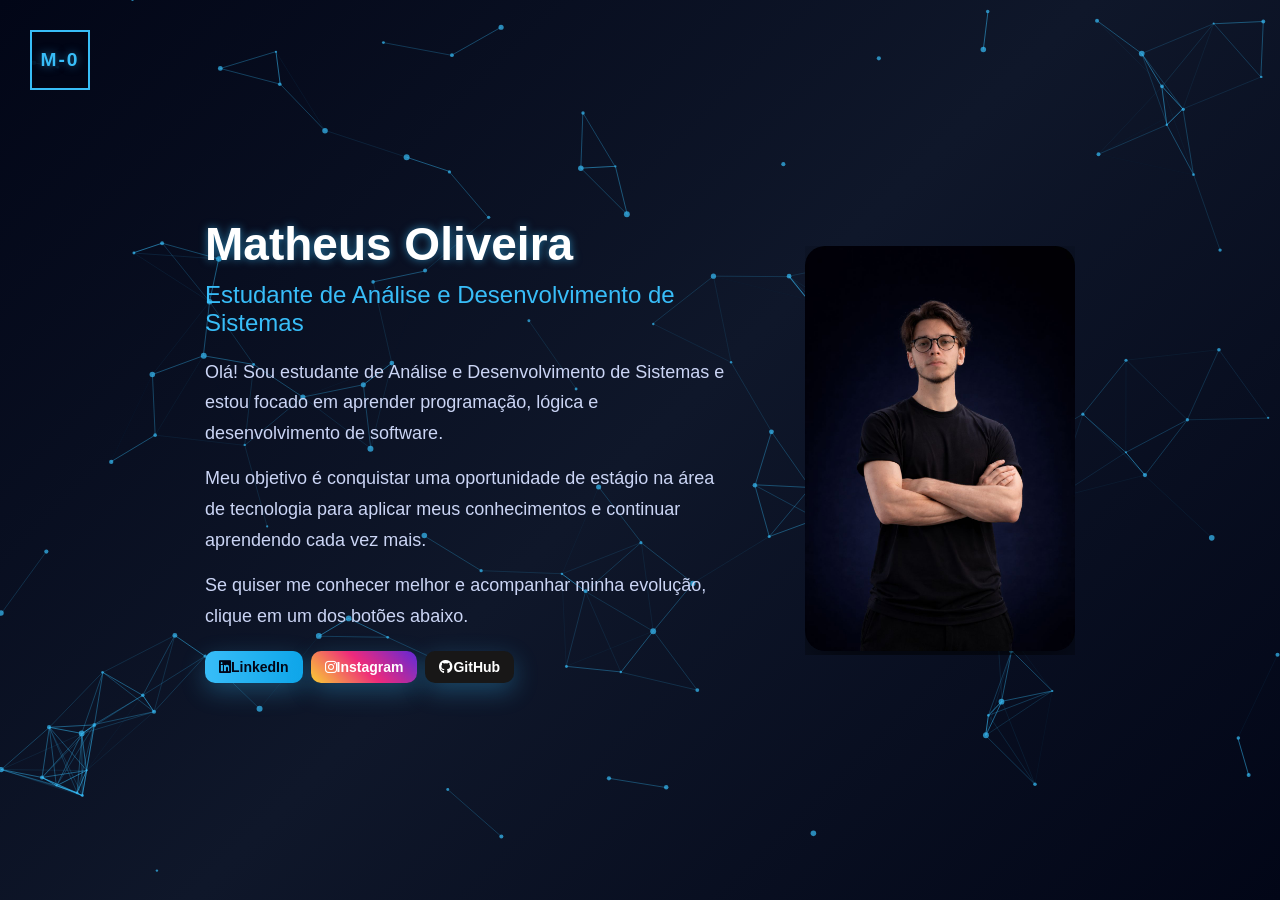
==== commit d8c4b7d5: "Refactor index.html for layout and functionality Updated the HTML structure and styling for improved" ====
--- a/index.html
+++ b/index.html
@@ -12,7 +12,6 @@
             background: #020617;
             margin: 0;
             padding: 0;
-            /* CORREÇÃO: Permite scroll e evita que a tela "pule" */
             overflow-x: hidden;
             overflow-y: auto;
             width: 100%;
@@ -103,11 +102,12 @@
             text-decoration: none;
             box-shadow: 0 0 15px rgba(56, 189, 248, 0.4);
             transition: 0.3s;
+            cursor: pointer;
         }
 
         .menu-link:hover { background: #fff; transform: scale(1.1); }
 
-        /* --- NOVO FUNDO DE PARTÍCULAS (CANVAS) --- */
+        /* --- FUNDO DE PARTÍCULAS --- */
         #particle-canvas {
             position: fixed;
             top: 0; left: 0; width: 100%; height: 100%;
@@ -115,7 +115,7 @@
             pointer-events: none;
         }
 
-        /* --- CONTAINER E TEXTO --- */
+        /* --- CONTAINER PRINCIPAL --- */
         .container {
             display: flex;
             align-items: center;
@@ -131,7 +131,6 @@
 
         .texto { max-width: 520px; width: 100%; }
 
-        /* --- EFEITO CLEAN PULSANTE NO NOME --- */
         h1 {
             font-size: 46px;
             margin-bottom: 10px;
@@ -149,54 +148,18 @@
         h2 { margin-bottom: 20px; color: #38bdf8; font-weight: 500; }
         p { font-size: 18px; line-height: 1.7; color: #cbd5f5; margin-bottom: 15px; }
 
-        /* --- FOTO --- */
-        .foto {
-            position: relative;
-            overflow: hidden;
-            flex-shrink: 0;
-        }
-
-        .foto img {
-            width: 270px;
-            border-radius: 20px;
-            box-shadow: 0 20px 60px rgba(0,0,0,0.7);
-            transition: 0.4s;
-        }
-
-        .foto:hover img {
-            transform: scale(1.05) rotate(1deg);
-        }
+        .foto { position: relative; overflow: hidden; flex-shrink: 0; }
+        .foto img { width: 270px; border-radius: 20px; box-shadow: 0 20px 60px rgba(0,0,0,0.7); transition: 0.4s; }
+        .foto:hover img { transform: scale(1.05) rotate(1deg); }
 
         .info {
-            position: absolute;
-            bottom: 0;
-            left: 0;
-            width: 100%;
-            background: rgba(2, 6, 23, 0.95);
-            color: #38bdf8;
-            padding: 16px;
-            text-align: center;
-            transform: translateY(100%);
-            transition: 0.4s;
-            border-bottom-left-radius: 20px;
-            border-bottom-right-radius: 20px;
-            font-weight: 600;
-        }
-
-        .foto:hover .info {
-            transform: translateY(0);
-        }
-
-        .info span {
-            display: block;
-            font-size: 14px;
-            margin-top: 4px;
-            color: #cbd5f5;
-            font-weight: 400;
-            letter-spacing: 1px;
-        }
-
-        /* --- BOTÕES --- */
+            position: absolute; bottom: 0; left: 0; width: 100%; background: rgba(2, 6, 23, 0.95);
+            color: #38bdf8; padding: 16px; text-align: center; transform: translateY(100%);
+            transition: 0.4s; border-bottom-left-radius: 20px; border-bottom-right-radius: 20px; font-weight: 600;
+        }
+        .foto:hover .info { transform: translateY(0); }
+        .info span { display: block; font-size: 14px; margin-top: 4px; color: #cbd5f5; font-weight: 400; }
+
         .botoes { display: flex; flex-wrap: wrap; gap: 8px; margin-top: 20px; }
         .botao {
             display: flex; align-items: center; justify-content: center;
@@ -206,30 +169,41 @@
             transition: 0.3s; box-shadow: 0 8px 25px rgba(56, 189, 248, 0.3);
         }
         .botao:hover { transform: translateY(-3px); box-shadow: 0 12px 35px rgba(56, 189, 248, 0.5); }
+        .instagram { background: linear-gradient(45deg,#f9ce34,#ee2a7b,#6228d7); color: white; }
+        .github { background: #181717; color: white; }
+
+        /* --- MODAL DO CURRÍCULO --- */
+        .cv-modal {
+            display: none; position: fixed; top: 0; left: 0; width: 100%; height: 100%;
+            background: rgba(2, 6, 23, 0.95); z-index: 1000; justify-content: center; align-items: center;
+            backdrop-filter: blur(10px); padding: 20px;
+        }
+        .cv-modal.active { display: flex; animation: fadeIn 0.4s ease; }
         
-        .instagram {
-            background: linear-gradient(45deg,#f9ce34,#ee2a7b,#6228d7);
-            color: white;
-        }
-
-        .github { background: #181717; color: white; }
+        .cv-content {
+            background: #0f172a; width: 100%; max-width: 800px; max-height: 90vh;
+            border-radius: 20px; border: 1px solid #38bdf8; overflow-y: auto; padding: 40px;
+            position: relative; box-shadow: 0 0 50px rgba(56, 189, 248, 0.2);
+        }
+        .close-cv { position: absolute; top: 20px; right: 20px; color: #38bdf8; font-size: 24px; cursor: pointer; }
+
+        .cv-header { border-bottom: 1px solid rgba(56, 189, 248, 0.3); padding-bottom: 20px; margin-bottom: 30px; }
+        .cv-grid { display: grid; grid-template-columns: 1fr 1fr; gap: 30px; }
+        .cv-section h3 { color: #38bdf8; font-size: 1.1rem; margin-bottom: 15px; display: flex; align-items: center; gap: 10px; }
+        .skill-tag { 
+            display: inline-block; background: rgba(56, 189, 248, 0.1); border: 1px solid #38bdf8;
+            padding: 4px 10px; border-radius: 6px; font-size: 12px; margin: 0 5px 10px 0; color: #38bdf8;
+        }
+        .project-item { margin-bottom: 15px; border-left: 2px solid #1e293b; padding-left: 10px; }
+        .project-item strong { color: #fff; font-size: 14px; display: block; }
+        .project-item span { color: #cbd5f5; font-size: 12px; }
 
         @keyframes fadeIn { from { opacity: 0; transform: translateY(20px); } to { opacity: 1; transform: translateY(0); } }
 
         @media (max-width: 900px) {
-            body { display: block; overflow-y: auto; }
-            .container { 
-                flex-direction: column; 
-                text-align: center; 
-                padding: 120px 25px 40px 25px; 
-                width: 100%; 
-                gap: 40px;
-            }
-            .foto { order: -1; } /* Foto em cima no mobile */
-            .foto img { width: 220px; }
-            h1 { font-size: 34px; }
-            .botoes { justify-content: center; }
-            .info { transform: translateY(0); position: relative; border-radius: 0 0 20px 20px; }
+            .container { flex-direction: column; text-align: center; padding: 120px 25px 40px 25px; gap: 40px; }
+            .foto { order: -1; } .foto img { width: 220px; }
+            h1 { font-size: 34px; } .cv-grid { grid-template-columns: 1fr; }
         }
     </style>
 </head>
@@ -239,9 +213,9 @@
     <div class="logo-mo-trigger" onclick="toggleMenu()">M-0</div>
     <ul class="menu-items">
         <li class="menu-item" style="--i:1">
-            <a href="curriculo.pdf" target="_blank" class="menu-link" title="Currículo">
-                <i class="fas fa-file-pdf"></i>
-            </a>
+            <div onclick="toggleCV()" class="menu-link" title="Ver Currículo Avançado">
+                <i class="fas fa-file-code"></i>
+            </div>
         </li>
         <li class="menu-item" style="--i:2">
             <a href="https://github.com/TheusVicente?tab=repositories" target="_blank" class="menu-link" title="Projetos">
@@ -256,54 +230,103 @@
     </ul>
 </div>
 
+<div class="cv-modal" id="cvModal">
+    <div class="cv-content">
+        <span class="close-cv" onclick="toggleCV()">&times;</span>
+        <div class="cv-header">
+            <h2 style="color:#fff; margin-bottom:5px;">Matheus Oliveira</h2>
+            <p style="color:#38bdf8; font-size:14px;">Desenvolvedor em Formação | Python & ADS | 1º Semestre</p>
+        </div>
+        
+        <div class="cv-grid">
+            <div class="cv-section">
+                <h3><i class="fas fa-graduation-cap"></i> Educação</h3>
+                <p style="font-size:14px; color:#fff;"><strong>ADS - Análise e Desenvolvimento de Sistemas</strong></p>
+                <p style="font-size:12px;">1º Semestre | 2024 - Atual</p>
+                
+                <h3 style="margin-top:25px;"><i class="fab fa-python"></i> Projetos Backend (Python)</h3>
+                <div class="project-item">
+                    <strong>FinTech Logic (Python)</strong>
+                    <span>Scripts de automação para cotação de moedas e simulador de impostos.</span>
+                </div>
+                <div class="project-item">
+                    <strong>Calculadora de Algoritmos</strong>
+                    <span>Desenvolvimento de lógica matemática aplicada em Python para automação de tarefas.</span>
+                </div>
+                <div class="project-item">
+                    <strong>Portfólio Web (HTML/CSS)</strong>
+                    <span>Criação de interface responsiva com design focado em UX moderno.</span>
+                </div>
+            </div>
+
+            <div class="cv-section">
+                <h3><i class="fas fa-laptop-code"></i> Hard Skills</h3>
+                <div>
+                    <span class="skill-tag">Python 3.x</span>
+                    <span class="skill-tag">JavaScript ES6+</span>
+                    <span class="skill-tag">HTML5 / CSS3</span>
+                    <span class="skill-tag">Lógica de Programação</span>
+                    <span class="skill-tag">Git & GitHub</span>
+                    <span class="skill-tag">Scripts de Automação</span>
+                </div>
+
+                <h3 style="margin-top:25px;"><i class="fas fa-bullseye"></i> Objetivo Profissional</h3>
+                <p style="font-size:13px; color:#cbd5f5;">
+                    Busco meu <strong>primeiro estágio em tecnologia</strong>. Sou apaixonado por lógica e venho aprimorando meu domínio em Python para resolver problemas complexos e criar ferramentas úteis.
+                </p>
+                
+                <h3 style="margin-top:25px;"><i class="fas fa-user-check"></i> Soft Skills</h3>
+                <p style="font-size:13px; color:#cbd5f5;">
+                    • Pensamento Analítico<br>
+                    • Aprendizado Autodidata<br>
+                    • Comunicação Técnica
+                </p>
+            </div>
+        </div>
+
+        <div style="margin-top:30px; text-align:center;">
+            <a href="https://wa.me/5511916743110" target="_blank" class="botao" style="display:inline-flex; padding: 12px 30px;">
+                <i class="fab fa-whatsapp" style="margin-right:8px;"></i> Agendar Entrevista
+            </a>
+        </div>
+    </div>
+</div>
+
 <canvas id="particle-canvas"></canvas>
 
 <div class="container">
     <div class="texto">
         <h1>Matheus Oliveira</h1>
-        <h2>Estudante de Análise e Desenvolvimento de Sistemas</h2>
-
+       <h2>Estudante de Análise e Desenvolvimento de Sistemas</h2>
         <p>Olá! Sou estudante de Análise e Desenvolvimento de Sistemas e estou focado em aprender programação, lógica e desenvolvimento de software.</p>
+        <p>Meu objetivo é conquistar uma oportunidade de estágio na área de tecnologia para aplicar meus conhecimentos e continuar aprendendo cada vez mais.</p>
+        <p>Se quiser me conhecer melhor e acompanhar minha evolução, clique em um dos botões abaixo.</p>
         
-        <p>Meu objetivo é conquistar uma oportunidade de estágio na área de tecnologia para aplicar meus conhecimentos e continuar aprendendo cada vez mais.</p>
-
-        <p>Se quiser me conhecer melhor e acompanhar minha evolução e conhecer os projetos que estou desenvolvendo durante minha jornada na tecnologia, clique em um dos botões abaixo.</p>
-
         <div class="botoes">
-            <a class="botao" href="https://www.linkedin.com/in/matheus-oliveira-971b003a2" target="_blank">
-                <i class="fa-brands fa-linkedin"></i> LinkedIn
-            </a>
-            <a class="botao instagram" href="https://www.instagram.com/otheus.oliveira" target="_blank">
-                <i class="fa-brands fa-instagram"></i> Instagram
-            </a>
-            <a class="botao github" href="https://github.com/TheusVicente" target="_blank">
-                <i class="fa-brands fa-github"></i> GitHub
-            </a>
+            <a class="botao" href="https://www.linkedin.com/in/matheus-oliveira-971b003a2" target="_blank"><i class="fa-brands fa-linkedin"></i> LinkedIn</a>
+            <a class="botao instagram" href="https://www.instagram.com/otheus.oliveira" target="_blank"><i class="fa-brands fa-instagram"></i> Instagram</a>
+            <a class="botao github" href="https://github.com/TheusVicente" target="_blank"><i class="fa-brands fa-github"></i> GitHub</a>
         </div>
     </div>
 
     <div class="foto">
         <img src="foto.jpg" alt="Foto de Matheus">
-        <div class="info">
-            Future Software Developer 💻
-            <span>Est. 2004</span>
-        </div>
+        <div class="info">Python & Software Developer 🐍<span>Est. 2004</span></div>
     </div>
 </div>
 
 <script>
     function toggleMenu() { document.getElementById('techMenu').classList.toggle('active'); }
-
-    // O SCRIPT DO EFEITO CYPHER FOI REMOVIDO PARA LIMPAR O CÓDIGO
-
-    // --- LÓGICA DE PARTÍCULAS ---
+    
+    function toggleCV() { 
+        document.getElementById('cvModal').classList.toggle('active');
+        if(document.getElementById('techMenu').classList.contains('active')) toggleMenu();
+    }
+
     const canvas = document.getElementById('particle-canvas');
     const ctx = canvas.getContext('2d');
     let particles = [];
-    let mouse = { x: null, y: null };
-
-    window.addEventListener('mousemove', e => { mouse.x = e.x; mouse.y = e.y; });
-
+    
     function init() {
         canvas.width = window.innerWidth;
         canvas.height = window.innerHeight;
@@ -323,31 +346,23 @@
 
     function draw() {
         ctx.clearRect(0, 0, canvas.width, canvas.height);
-        
         particles.forEach((p, i) => {
-            p.x += p.vx;
-            p.y += p.vy;
-
+            p.x += p.vx; p.y += p.vy;
             if (p.x < 0 || p.x > canvas.width) p.vx *= -1;
             if (p.y < 0 || p.y > canvas.height) p.vy *= -1;
-
             ctx.beginPath();
             ctx.arc(p.x, p.y, p.size, 0, Math.PI * 2);
             ctx.fillStyle = 'rgba(56, 189, 248, 0.7)';
             ctx.fill();
-
             for (let j = i + 1; j < particles.length; j++) {
                 const p2 = particles[j];
-                const dx = p.x - p2.x;
-                const dy = p.y - p2.y;
+                const dx = p.x - p2.x; const dy = p.y - p2.y;
                 const dist = Math.sqrt(dx*dx + dy*dy);
-
                 if (dist < 100) {
                     ctx.beginPath();
                     ctx.strokeStyle = `rgba(56, 189, 248, ${1 - dist/100})`;
                     ctx.lineWidth = 0.8;
-                    ctx.moveTo(p.x, p.y);
-                    ctx.lineTo(p2.x, p2.y);
+                    ctx.moveTo(p.x, p.y); ctx.lineTo(p2.x, p2.y);
                     ctx.stroke();
                 }
             }
@@ -355,9 +370,7 @@
         requestAnimationFrame(draw);
     }
 
-    init();
-    draw();
-    window.onresize = init;
+    init(); draw(); window.onresize = init;
 </script>
 
 </body>
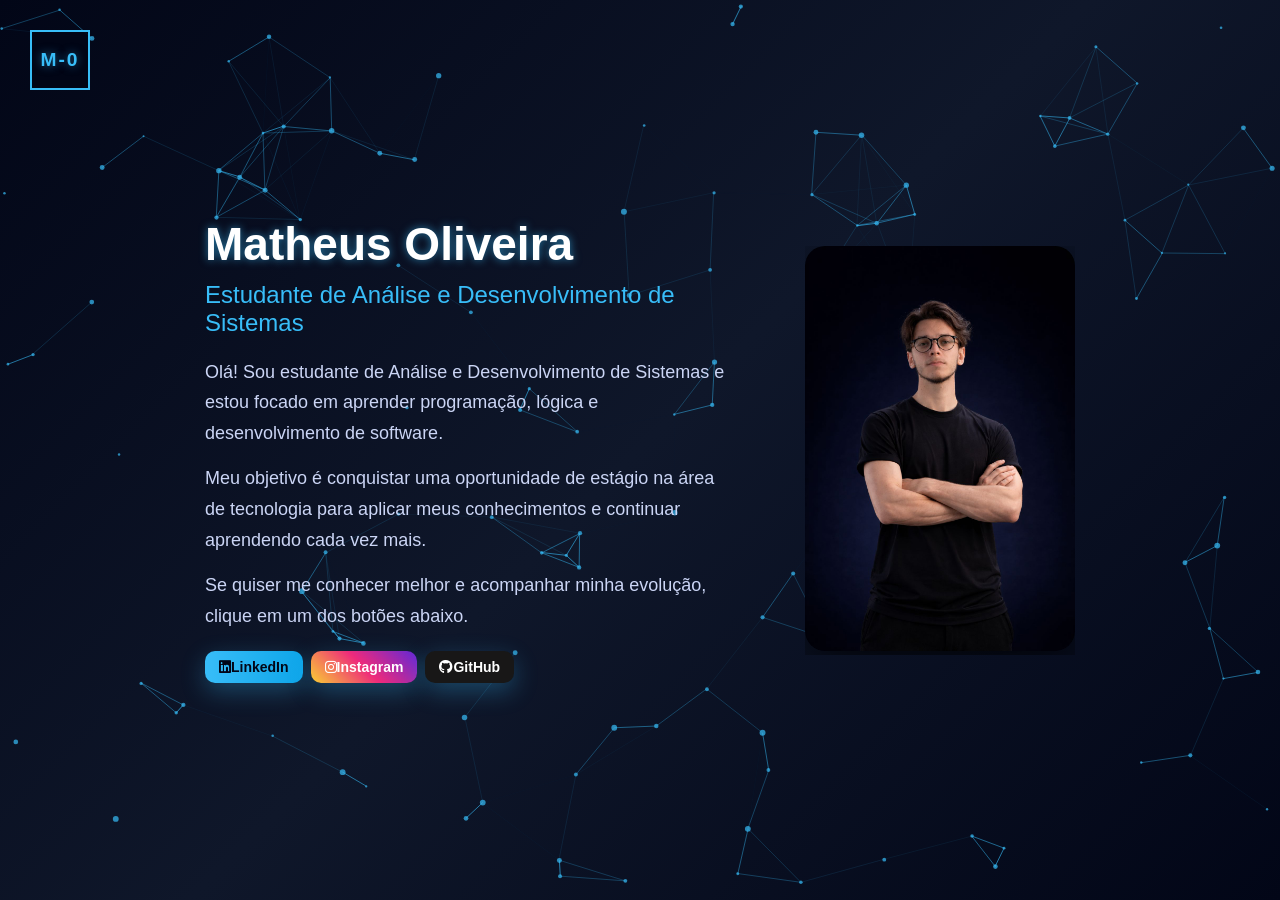
==== commit 9b44a187: "Refactor index.html for improved structure and content" ====
--- a/index.html
+++ b/index.html
@@ -148,14 +148,16 @@
         h2 { margin-bottom: 20px; color: #38bdf8; font-weight: 500; }
         p { font-size: 18px; line-height: 1.7; color: #cbd5f5; margin-bottom: 15px; }
 
+        /* --- FOTO E TARJA (PADRÃO DESKTOP) --- */
         .foto { position: relative; overflow: hidden; flex-shrink: 0; }
-        .foto img { width: 270px; border-radius: 20px; box-shadow: 0 20px 60px rgba(0,0,0,0.7); transition: 0.4s; }
+        .foto img { width: 270px; border-radius: 20px; box-shadow: 0 20px 60px rgba(0,0,0,0.7); transition: 0.4s; z-index: 5; position: relative; }
         .foto:hover img { transform: scale(1.05) rotate(1deg); }
 
         .info {
             position: absolute; bottom: 0; left: 0; width: 100%; background: rgba(2, 6, 23, 0.95);
             color: #38bdf8; padding: 16px; text-align: center; transform: translateY(100%);
             transition: 0.4s; border-bottom-left-radius: 20px; border-bottom-right-radius: 20px; font-weight: 600;
+            z-index: 10;
         }
         .foto:hover .info { transform: translateY(0); }
         .info span { display: block; font-size: 14px; margin-top: 4px; color: #cbd5f5; font-weight: 400; }
@@ -175,7 +177,8 @@
         /* --- MODAL DO CURRÍCULO --- */
         .cv-modal {
             display: none; position: fixed; top: 0; left: 0; width: 100%; height: 100%;
-            background: rgba(2, 6, 23, 0.95); z-index: 1000; justify-content: center; align-items: center;
+            background: rgba(2, 6, 23, 0.95); z-index: 900;
+            justify-content: center; align-items: center;
             backdrop-filter: blur(10px); padding: 20px;
         }
         .cv-modal.active { display: flex; animation: fadeIn 0.4s ease; }
@@ -200,10 +203,50 @@
 
         @keyframes fadeIn { from { opacity: 0; transform: translateY(20px); } to { opacity: 1; transform: translateY(0); } }
 
+        /* ============================================================
+           APENAS PARA MOBILE E TABLETS (Alterações isoladas aqui)
+           ============================================================ */
         @media (max-width: 900px) {
-            .container { flex-direction: column; text-align: center; padding: 120px 25px 40px 25px; gap: 40px; }
-            .foto { order: -1; } .foto img { width: 220px; }
-            h1 { font-size: 34px; } .cv-grid { grid-template-columns: 1fr; }
+            body { display: block; overflow-y: auto; }
+            .container { 
+                flex-direction: column; 
+                text-align: center; 
+                padding: 120px 25px 40px 25px; 
+                width: 100%; 
+                gap: 40px;
+                align-items: center;
+            }
+
+            /* Foto e Tarja: Corrigido para não cortar e aparecer fixa no mobile */
+            .foto { 
+                order: -1; 
+                margin-bottom: 10px; 
+                overflow: visible; 
+            } 
+            .foto img { width: 220px; } 
+
+            .info { 
+                transform: translateY(0); /* Sempre visível em telas touch */
+                position: relative; 
+                border-radius: 0 0 20px 20px; 
+                margin-top: -5px; 
+                box-shadow: 0 10px 20px rgba(0,0,0,0.3);
+            }
+
+            /* Centralização e alinhamento dos botões em stack */
+            .botoes { 
+                justify-content: center; 
+                flex-direction: column; 
+                gap: 12px; 
+                align-items: center; 
+            }
+            .botao { 
+                width: 100%; 
+                max-width: 250px; 
+            }
+
+            h1 { font-size: 34px; }
+            .cv-grid { grid-template-columns: 1fr; }
         }
     </style>
 </head>
@@ -235,7 +278,7 @@
         <span class="close-cv" onclick="toggleCV()">&times;</span>
         <div class="cv-header">
             <h2 style="color:#fff; margin-bottom:5px;">Matheus Oliveira</h2>
-            <p style="color:#38bdf8; font-size:14px;">Desenvolvedor em Formação | Python & ADS | 1º Semestre</p>
+            <p style="color:#38bdf8; font-size:14px;">Desenvolvedor em Formação | Analista de Sistemas | 1º Semestre</p>
         </div>
         
         <div class="cv-grid">
@@ -244,10 +287,10 @@
                 <p style="font-size:14px; color:#fff;"><strong>ADS - Análise e Desenvolvimento de Sistemas</strong></p>
                 <p style="font-size:12px;">1º Semestre | 2024 - Atual</p>
                 
-                <h3 style="margin-top:25px;"><i class="fab fa-python"></i> Projetos Backend (Python)</h3>
+                <h3 style="margin-top:25px;"><i class="fas fa-terminal"></i> Projetos em Destaque</h3>
                 <div class="project-item">
                     <strong>FinTech Logic (Python)</strong>
-                    <span>Scripts de automação para cotação de moedas e simulador de impostos.</span>
+                    <span>Scripts avançados para automação de cotação de moedas e simulador de impostos tributários.</span>
                 </div>
                 <div class="project-item">
                     <strong>Calculadora de Algoritmos</strong>
@@ -270,16 +313,16 @@
                     <span class="skill-tag">Scripts de Automação</span>
                 </div>
 
-                <h3 style="margin-top:25px;"><i class="fas fa-bullseye"></i> Objetivo Profissional</h3>
+                <h3 style="margin-top:25px;"><i class="fas fa-bullseye"></i> Perfil Profissional</h3>
                 <p style="font-size:13px; color:#cbd5f5;">
-                    Busco meu <strong>primeiro estágio em tecnologia</strong>. Sou apaixonado por lógica e venho aprimorando meu domínio em Python para resolver problemas complexos e criar ferramentas úteis.
+                    Estudante focado em resolver problemas através de código limpo. Busco meu <strong>primeiro estágio</strong> para colaborar em times de tecnologia e evoluir como desenvolvedor Full Stack.
                 </p>
                 
                 <h3 style="margin-top:25px;"><i class="fas fa-user-check"></i> Soft Skills</h3>
                 <p style="font-size:13px; color:#cbd5f5;">
-                    • Pensamento Analítico<br>
                     • Aprendizado Autodidata<br>
-                    • Comunicação Técnica
+                    • Comunicação Assertiva<br>
+                    • Resolução de Problemas Lógicos
                 </p>
             </div>
         </div>
@@ -297,11 +340,11 @@
 <div class="container">
     <div class="texto">
         <h1>Matheus Oliveira</h1>
-       <h2>Estudante de Análise e Desenvolvimento de Sistemas</h2>
+        <h2>Estudante de Análise e Desenvolvimento de Sistemas</h2>
         <p>Olá! Sou estudante de Análise e Desenvolvimento de Sistemas e estou focado em aprender programação, lógica e desenvolvimento de software.</p>
         <p>Meu objetivo é conquistar uma oportunidade de estágio na área de tecnologia para aplicar meus conhecimentos e continuar aprendendo cada vez mais.</p>
         <p>Se quiser me conhecer melhor e acompanhar minha evolução, clique em um dos botões abaixo.</p>
-        
+
         <div class="botoes">
             <a class="botao" href="https://www.linkedin.com/in/matheus-oliveira-971b003a2" target="_blank"><i class="fa-brands fa-linkedin"></i> LinkedIn</a>
             <a class="botao instagram" href="https://www.instagram.com/otheus.oliveira" target="_blank"><i class="fa-brands fa-instagram"></i> Instagram</a>
@@ -311,7 +354,7 @@
 
     <div class="foto">
         <img src="foto.jpg" alt="Foto de Matheus">
-        <div class="info">Python & Software Developer 🐍<span>Est. 2004</span></div>
+        <div class="info">Future Software Developer 💻<span>Est. 2004</span></div>
     </div>
 </div>
 
@@ -326,7 +369,10 @@
     const canvas = document.getElementById('particle-canvas');
     const ctx = canvas.getContext('2d');
     let particles = [];
-    
+    let mouse = { x: null, y: null };
+
+    window.addEventListener('mousemove', e => { mouse.x = e.x; mouse.y = e.y; });
+
     function init() {
         canvas.width = window.innerWidth;
         canvas.height = window.innerHeight;
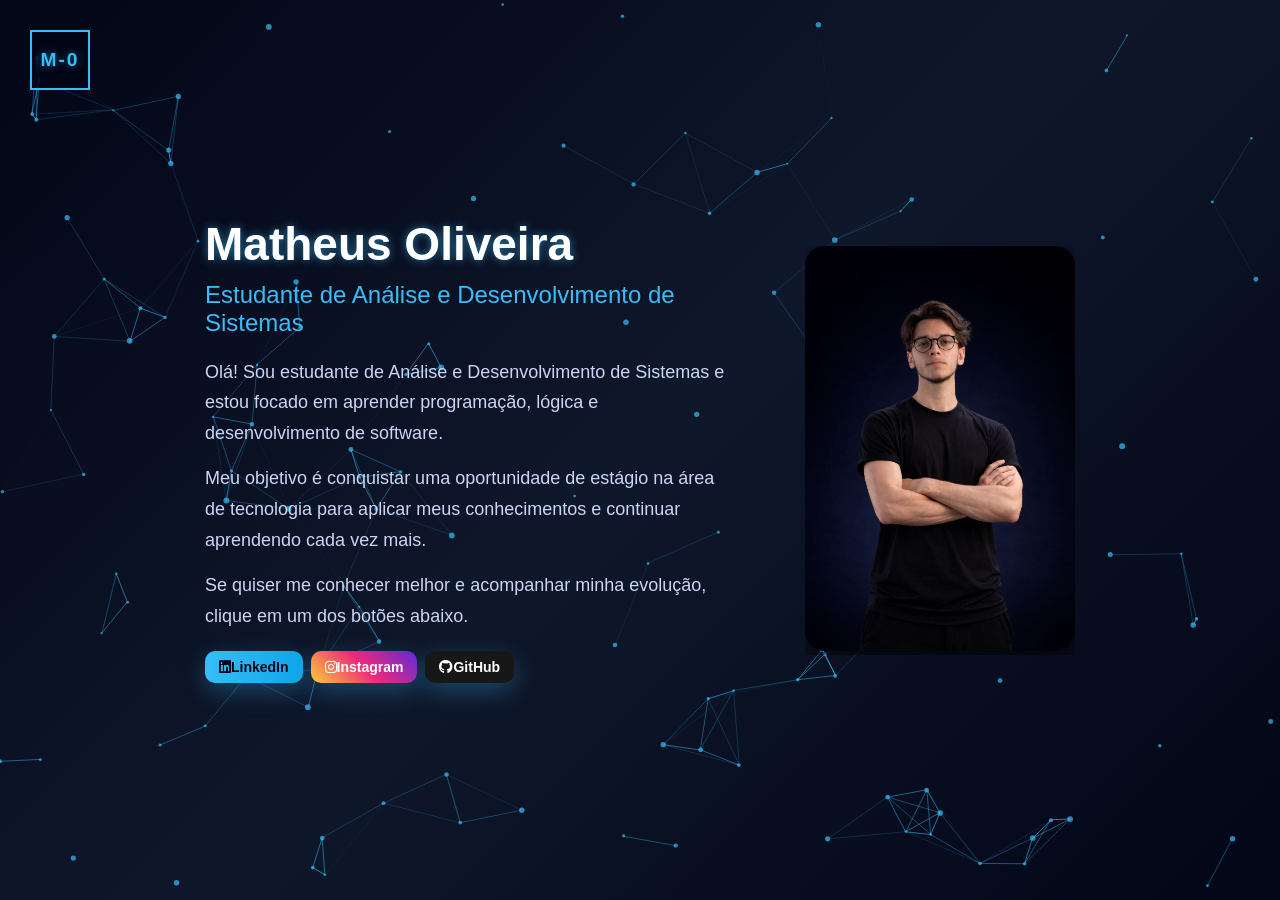
==== commit 09c9a623: "Fix HTML encoding issues in index.html" ====
--- a/index.html
+++ b/index.html
@@ -285,7 +285,7 @@
             <div class="cv-section">
                 <h3><i class="fas fa-graduation-cap"></i> Educação</h3>
                 <p style="font-size:14px; color:#fff;"><strong>ADS - Análise e Desenvolvimento de Sistemas</strong></p>
-                <p style="font-size:12px;">1º Semestre | 2024 - Atual</p>
+                <p style="font-size:12px;">1º Semestre | 2026 - Atual</p>
                 
                 <h3 style="margin-top:25px;"><i class="fas fa-terminal"></i> Projetos em Destaque</h3>
                 <div class="project-item">
@@ -322,7 +322,10 @@
                 <p style="font-size:13px; color:#cbd5f5;">
                     • Aprendizado Autodidata<br>
                     • Comunicação Assertiva<br>
+                    • Mentalidade de Crescimento (Growth Mindset)
                     • Resolução de Problemas Lógicos
+                    • Trabalho em Equipe (ou Colaboração)
+            
                 </p>
             </div>
         </div>
@@ -421,3 +424,4 @@
 
 </body>
 </html>
+
